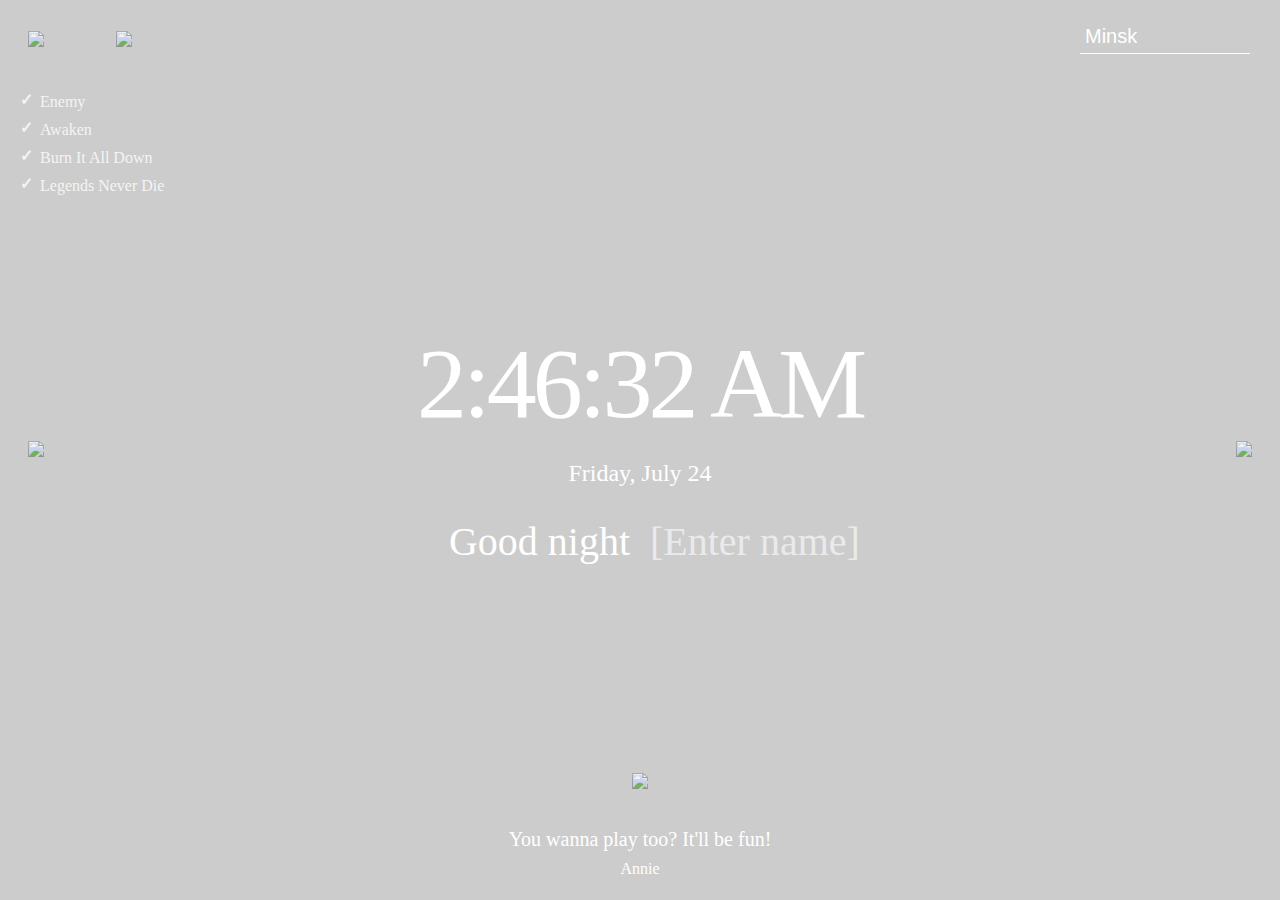
==== index.html @ 339624ac "feat: did audio player" ====
<!DOCTYPE html>
<html lang="en">
<head>
  <meta charset="UTF-8"/>
  <meta name="viewport" content="width=device-width, initial-scale=1.0"/>
  <link rel="shortcut icon" href="./src/assets/img/favicon.ico">
  <link rel="stylesheet" href="./src/css/owfont-regular.css">
  <link rel="stylesheet" type="text/css" href="./src/css/style.css">
  <title>Momentum</title>
</head>
<body>
  <header class="header">
    <div class="player">
      <div class="player-controls">
        <button class="play-prev player-icon"><img src="https://img.icons8.com/ios/32/FFFFFF/rewind-button-round--v2.png"/></button>
        <button class="play player-icon"></button>
        <button class="play-next player-icon"><img src="https://img.icons8.com/ios/32/FFFFFF/fast-forward-round--v2.png"/></button>
      </div>
      <ul class="play-list"></ul>
    </div>
    <div class="weather">
      <input type="text" class="city" />
      <i class="weather-icon owf"></i>
      <div class="weather-error"></div>
      <div class="description-container">
        <span class="temperature"></span>
        <span class="weather-description"></span>
      </div>
      <div class="wind"></div>
      <div class="humidity"></div>
    </div>
  </header>
  <main class="main">
    <div class="slider-icons">
      <button class="slide-prev slider-icon"><img src="https://img.icons8.com/ios-glyphs/30/FFFFFF/chevron-left.png"/></button>
      <button class="slide-next slider-icon"><img src="https://img.icons8.com/ios-glyphs/30/FFFFFF/chevron-right.png"/></button>
    </div>
    <time class="time"></time>
    <date class="date"></date>
    <div class="greeting-container">
      <span class="greeting"></span>
      <input type="text" placeholder="[Enter name]" class="name"/>
    </div>
  </main>
  <footer class="footer">
    <button class="change-quote"><img src="https://img.icons8.com/ios-filled/35/FFFFFF/recurring-appointment.png"/></button>
    <div>
      <div class="quote"></div>
      <div class="author"></div>
    </div>
  </footer>
  <script type="module" src="./src/script.js"></script>
  <script src="./src/playList.js"></script>
</body>
</html>
---- src/css/owfont-regular.css ----
/*!
 *  owfont-regular 1.0.0 by Deniz Fuchidzhiev - http://websygen.com
 *  License - font: SIL OFL 1.1, css: MIT License
 */
/* FONT PATH
 * -------------------------- */
@font-face {
  font-family: 'owfont';
  src: url('../assets/fonts/owfont-regular.eot?v=1.0.0');
  src: url('../assets/fonts/owfont-regular.eot?#iefix&v=1.0.0') format('embedded-opentype'),
	   url('../assets/fonts/owfont-regular.woff') format('woff'),
	   url('../assets/fonts/owfont-regular.ttf') format('truetype'),
	   url('../assets/fonts/owfont-regular.svg#owf-regular') format('svg');
  font-weight: normal;
  font-style: normal;
}
.owf {
  display: inline-block;
  font: normal normal normal 14px/1 owfont;
  font-size: inherit;
  text-rendering: auto;
  -webkit-font-smoothing: antialiased;
  -moz-osx-font-smoothing: grayscale;
  transform: translate(0, 0);
}
/* makes the font 33% larger relative to the icon container */
.owf-lg {
  font-size: 1.33333333em;
  line-height: 0.75em;
  vertical-align: -15%;
}
.owf-2x {
  font-size: 2em;
}
.owf-3x {
  font-size: 3em;
}
.owf-4x {
  font-size: 4em;
}
.owf-5x {
  font-size: 5em;
}
.owf-fw {
  width: 1.28571429em;
  text-align: center;
}
.owf-ul {
  padding-left: 0;
  margin-left: 2.14285714em;
  list-style-type: none;
}
.owf-ul > li {
  position: relative;
}
.owf-li {
  position: absolute;
  left: -2.14285714em;
  width: 2.14285714em;
  top: 0.14285714em;
  text-align: center;
}
.owf-li.owf-lg {
  left: -1.85714286em;
}
.owf-border {
  padding: .2em .25em .15em;
  border: solid 0.08em #eeeeee;
  border-radius: .1em;
}
.owf-pull-right {
  float: right;
}
.owf-pull-left {
  float: left;
}
.owf.owf-pull-left {
  margin-right: .3em;
}
.owf.owf-pull-right {
  margin-left: .3em;
}

/* owfont uses the Unicode Private Use Area (PUA) to ensure screen
   readers do not read off random characters that represent icons */
   
/*   Weather Condition Codes    */
   
/*   Thunderstorm - - - - - - - - - - - - - - - - - - - - - - - - - - - - - - - - - - - -    */
   
/* thunderstorm with light rain */
.owf-200:before,
.owf-200-d:before,
.owf-200-n:before {
  content: "\EB28";
}
/* thunderstorm with rain */
.owf-201:before,
.owf-201-d:before,
.owf-201-n:before {
  content: "\EB29";
}
/* thunderstorm with heavy rain */
.owf-202:before,
.owf-202-d:before,
.owf-202-n:before {
  content: "\EB2A";
}
/*  light thunderstorm  */
.owf-210:before,
.owf-210-d:before,
.owf-210-n:before {
  content: "\EB32";
}
/*  thunderstorm  */
.owf-211:before,
.owf-211-d:before,
.owf-211-n:before {
  content: "\EB33";
}
/*   heavy thunderstorm   */
.owf-212:before,
.owf-212-d:before,
.owf-212-n:before {
  content: "\EB34";
}
/*   ragged thunderstorm   */
.owf-221:before,
.owf-221-d:before,
.owf-221-n:before {
  content: "\EB3D";
}
/*  thunderstorm with light drizzle    */
.owf-230:before,
.owf-230-d:before,
.owf-230-n:before {
  content: "\EB46";
}
/*  thunderstorm with drizzle     */
.owf-231:before,
.owf-231-d:before,
.owf-231-n:before {
  content: "\EB47";
}
/* thunderstorm with heavy drizzle     */
.owf-232:before,
.owf-232-d:before,
.owf-232-n:before {
  content: "\EB48";
}

/*   Drizzle - - - - - - - - - - - - - - - - - - - - - - - - - - - - - - - - - - - -    */

/*  light intensity drizzle */
.owf-300:before,
.owf-300-d:before,
.owf-300-n:before {
  content: "\EB8C";
}
/*  drizzle */
.owf-301:before,
.owf-301-d:before,
.owf-301-n:before {
  content: "\EB8D";
}
/*  heavy intensity drizzle  */
.owf-302:before,
.owf-302-d:before,
.owf-302-n:before {
  content: "\EB8E";
}
/*   light intensity drizzle rain  */
.owf-310:before,
.owf-310-d:before,
.owf-310-n:before {
  content: "\EB96";
}
/*  drizzle rain  */
.owf-311:before,
.owf-311-d:before,
.owf-311-n:before {
  content: "\EB97";
}
/* heavy intensity drizzle rain */
.owf-312:before,
.owf-312-d:before,
.owf-312-n:before {
  content: "\EB98";
}
/* shower rain and drizzle  */
.owf-313:before,
.owf-313-d:before,
.owf-313-n:before {
  content: "\EB99";
}
/* heavy shower rain and drizzle*/
.owf-314:before,
.owf-314-d:before,
.owf-314-n:before {
  content: "\EB9A";
}
/* shower drizzle */
.owf-321:before,
.owf-321-d:before,
.owf-321-n:before {
  content: "\EBA1";
}

/*   Rain - - - - - - - - - - - - - - - - - - - - - - - - - - - - - - - - - - - -    */

/* light rain  */
.owf-500:before,
.owf-500-d:before,
.owf-500-n:before {
  content: "\EC54";
}
/* moderate rain  */
.owf-501:before,
.owf-501-d:before,
.owf-501-n:before {
  content: "\EC55";
}
/* heavy intensity rain  */
.owf-502:before,
.owf-502-d:before,
.owf-502-n:before {
  content: "\EC56";
}
/* very heavy rain   */
.owf-503:before,
.owf-503-d:before,
.owf-503-n:before {
  content: "\EC57";
}
/* extreme rain    */
.owf-504:before,
.owf-504-d:before,
.owf-504-n:before {
  content: "\EC58";
}
/* freezing rain    */
.owf-511:before,
.owf-511-d:before,
.owf-511-n:before {
  content: "\EC5F";
}
/*  light intensity shower rain    */
.owf-520:before,
.owf-520-d:before,
.owf-520-n:before {
  content: "\EC68";
}
/* shower rain  */
.owf-521:before,
.owf-521-d:before,
.owf-521-n:before {
  content: "\EC69";
}
/*  heavy intensity shower rain  */
.owf-522:before,
.owf-522-d:before,
.owf-522-n:before {
  content: "\EC6A";
}
/* ragged shower rain  */
.owf-531:before,
.owf-531-d:before,
.owf-531-n:before {
  content: "\EC73";
}

/*   Snow - - - - - - - - - - - - - - - - - - - - - - - - - - - - - - - - - - - -    */

/* light snow  */
.owf-600:before,
.owf-600-d:before,
.owf-600-n:before {
  content: "\ECB8";
}
/*  snow  */
.owf-601:before,
.owf-601-d:before,
.owf-601-n:before {
  content: "\ECB9";
}
/*   heavy snow   */
.owf-602:before,
.owf-602-d:before,
.owf-602-n:before {
  content: "\ECBA";
}
/*  sleet  */
.owf-611:before,
.owf-611-d:before,
.owf-611-n:before {
  content: "\ECC3";
}
/*   shower sleet */
.owf-612:before,
.owf-612-d:before,
.owf-612-n:before {
  content: "\ECC4";
}
/* light rain and snow */
.owf-615:before,
.owf-615-d:before,
.owf-615-n:before {
  content: "\ECC7";
}
/* rain and snow  */
.owf-616:before,
.owf-616-d:before,
.owf-616-n:before {
  content: "\ECC8";
}
/* light shower snow  */
.owf-620:before,
.owf-620-d:before,
.owf-620-n:before {
  content: "\ECCC";
}
/* shower snow  */
.owf-621:before,
.owf-621-d:before,
.owf-621-n:before {
  content: "\ECCD";
}
/* heavy shower snow  */
.owf-622:before,
.owf-622-d:before,
.owf-622-n:before {
  content: "\ECCE";
}

/*   Atmosphere - - - - - - - - - - - - - - - - - - - - - - - - - - - - - - - - - - - -    */

/* mist */
.owf-701:before,
.owf-701-d:before,
.owf-701-n:before {
  content: "\ED1D";
}
/* smoke */
.owf-711:before,
.owf-711-d:before,
.owf-711-n:before {
  content: "\ED27";
}
/* haze */
.owf-721:before,
.owf-721-d:before,
.owf-721-n:before {
  content: "\ED31";
}
/* Sand/Dust Whirls */
.owf-731:before,
.owf-731-d:before,
.owf-731-n:before {
  content: "\ED3B";
}
/* Fog */
.owf-741:before,
.owf-741-d:before,
.owf-741-n:before {
  content: "\ED45";
}
/* sand */
.owf-751:before,
.owf-751-d:before,
.owf-751-n:before {
  content: "\ED4F";
}
/* dust */
.owf-761:before,
.owf-761-d:before,
.owf-761-n:before {
  content: "\ED59";
}
/*  VOLCANIC ASH  */
.owf-762:before,
.owf-762-d:before,
.owf-762-n:before {
  content: "\ED5A";
}
/* SQUALLS */
.owf-771:before,
.owf-771-d:before,
.owf-771-n:before {
  content: "\ED63";
}
/* TORNADO */
.owf-781:before,
.owf-781-d:before,
.owf-781-n:before {
  content: "\ED6D";
}

/*   Clouds - - - - - - - - - - - - - - - - - - - - - - - - - - - - - - - - - - - -    */

/*  sky is clear  */  /*  Calm  */
.owf-800:before,
.owf-800-d:before,
.owf-951:before,
.owf-951-d:before {
  content: "\ED80";
}
.owf-800-n:before,
.owf-951-n:before {
  content: "\F168";
}
/*  few clouds   */
.owf-801:before,
.owf-801-d:before {
  content: "\ED81";
}
.owf-801-n:before {
  content: "\F169";
}
/* scattered clouds */
.owf-802:before,
.owf-802-d:before {
  content: "\ED82";
}
.owf-802-n:before {
  content: "\F16A";
}
/* broken clouds  */
.owf-803:before,
.owf-803-d:before,
.owf-803-n:before {
  content: "\ED83";
}
/* overcast clouds  */
.owf-804:before,
.owf-804-d:before,
.owf-804-n:before {
  content: "\ED84";
}

/*   Extreme - - - - - - - - - - - - - - - - - - - - - - - - - - - - - - - - - - - -    */

/* tornado  */
.owf-900:before,
.owf-900-d:before,
.owf-900-n:before {
  content: "\EDE4";
}
/*  tropical storm  */
.owf-901:before,
.owf-901-d:before,
.owf-901-n:before {
  content: "\EDE5";
}
/* hurricane */
.owf-902:before,
.owf-902-d:before,
.owf-902-n:before {
  content: "\EDE6";
}
/* cold */
.owf-903:before,
.owf-903-d:before,
.owf-903-n:before {
  content: "\EDE7";
}
/* hot */
.owf-904:before,
.owf-904-d:before,
.owf-904-n:before {
  content: "\EDE8";
}
/* windy */
.owf-905:before,
.owf-905-d:before,
.owf-905-n:before {
  content: "\EDE9";
}
/* hail */
.owf-906:before,
.owf-906-d:before,
.owf-906-n:before {
  content: "\EDEA";
}

/*   Additional - - - - - - - - - - - - - - - - - - - - - - - - - - - - - - - - - - - -    */

/* Setting */
.owf-950:before,
.owf-950-d:before,
.owf-950-n:before {
  content: "\EE16";
}
/*  Light breeze  */
.owf-952:before,
.owf-952-d:before,
.owf-952-n:before {
  content: "\EE18";
}
/*  Gentle Breeze  */
.owf-953:before,
.owf-953-d:before,
.owf-953-n:before {
  content: "\EE19";
}
/*  Moderate breeze  */
.owf-954:before,
.owf-954-d:before,
.owf-954-n:before {
  content: "\EE1A";
}
/* Fresh Breeze  */
.owf-955:before,
.owf-955-d:before,
.owf-955-n:before {
  content: "\EE1B";
}
/* Strong  Breeze  */
.owf-956:before,
.owf-956-d:before,
.owf-956-n:before {
  content: "\EE1C";
}
/* High wind, near gale  */
.owf-957:before,
.owf-957-d:before,
.owf-957-n:before {
  content: "\EE1D";
}
/* Gale */
.owf-958:before,
.owf-958-d:before,
.owf-958-n:before {
  content: "\EE1E";
}
/*  Severe Gale  */
.owf-959:before,
.owf-959-d:before,
.owf-959-n:before {
  content: "\EE1F";
}
/* Storm */
.owf-960:before,
.owf-960-d:before,
.owf-960-n:before {
  content: "\EE20";
}
/*  Violent Storm  */
.owf-961:before,
.owf-961-d:before,
.owf-961-n:before {
  content: "\EE21";
}
/* Hurricane */
.owf-962:before,
.owf-962-d:before,
.owf-962-n:before {
  content: "\EE22";
}
---- src/css/style.css ----
@font-face {
  font-family: 'Friz Quadrata Std';
  src: url('FrizQuadrataStd-Bold.eot');
  src: local('Friz Quadrata Std Bold'), local('FrizQuadrataStd-Bold'),
      url('FrizQuadrataStd-Bold.eot?#iefix') format('embedded-opentype'),
      url('FrizQuadrataStd-Bold.woff2') format('woff2'),
      url('FrizQuadrataStd-Bold.woff') format('woff'),
      url('FrizQuadrataStd-Bold.ttf') format('truetype');
  font-weight: bold;
  font-style: normal;
  font-display: swap;
}

@font-face {
  font-family: 'Friz Quadrata Std';
  src: url('FrizQuadrataStd.eot');
  src: local('Friz Quadrata Std Medium'), local('FrizQuadrataStd'),
      url('FrizQuadrataStd.eot?#iefix') format('embedded-opentype'),
      url('FrizQuadrataStd.woff2') format('woff2'),
      url('FrizQuadrataStd.woff') format('woff'),
      url('FrizQuadrataStd.ttf') format('truetype');
  font-weight: 500;
  font-style: normal;
  font-display: swap;
}

  * {
    box-sizing: border-box;
    margin: 0;
    padding: 0;
  }

body {
  min-width: 480px;
  min-height: 100vh;
  font-size: 16px;
  color: #fff;
  text-align: center;
  background: rgba(0, 0, 0, 0.2);
  background-blend-mode: multiply;
  font-family: 'Vollkorn SC';
  background-size: cover;
  background-position: center;
}
  
  .header {
    display: flex;
    justify-content: space-between;
    align-items: flex-start;
    width: 100%;
    height: 30vh;
    min-height: 220px;  
    padding: 20px;
  }
  
  .player-controls {
    display: flex;
    align-items: center;
    justify-content: space-between;
    width: 120px;
    margin-bottom: 28px;
  }
  
  .play-list {
    text-align: left;
  }
  
  .play-item {
    position: relative;
    padding: 5px;
    padding-left: 20px;
    list-style: none;
    opacity: .8;
    cursor: pointer;
    transition: .3s;
  }
  
  .play-item:hover {
    opacity: 1;
  }
  
  .play-item::before {
    content: "\2713";  
    position: absolute;
    left: 0;
    top: 2px;
    font-weight: 900;
  }
  
  .item-active::before {
    color: #C5B358;
  }
  
  .player-icon,
  .slider-icon,
  .change-quote {
    width: 32px;
    height: 32px;
    background-size: 32px 32px;
    background-position: center center;
    background-repeat: no-repeat;
    background-color: transparent;
    border: 0;
    outline: 0;
    opacity: .8;
    cursor: pointer;
    transition: .3s;  
  }
  
  .player-icon:hover,
  .slider-icon:hover,
  .change-quote:hover {
    opacity: 1;
  }
  
  .player-icon:active,
  .slider-icon:active,
  .change-quote:active {
    border: 0;
    outline: 0;  
    transform: scale(1.1);
  }
  
  .play {
    width: 40px;
    height: 40px;
    background-size: 40px 40px;
    background-image: url("https://img.icons8.com/ios/40/FFFFFF/play-button-circled--v3.png");
  }

  .pause {
    background-image: url("https://img.icons8.com/external-creatype-glyph-colourcreatype/49/FFFFFF/external-botton-photo-camera-interface-creatype-glyph-colourcreatype.png");
    width: 40px;
    height: 40px;
    background-size: 40px 40px;
  }
  
  .weather {
    display: flex;
    flex-direction: column;
    justify-content: space-between;
    align-items: flex-start;
    row-gap: 5px;
    width: 180px;
    min-height: 180px;  
    text-align: left;
  }
  
  .weather-error {
    margin-top: -10px;
  }
  
  .description-container {
    display: flex;
    flex-wrap: wrap;
    justify-content: flex-start;
    align-items: center;
    column-gap: 12px;
  }
  
  .weather-icon {
    font-size: 44px;
  }
  
  .city {
    width: 170px;
    height: 34px;
    padding: 5px;
    font-size: 20px;
    line-height: 24px;
    color: #fff;  
    border: 0;
    outline: 0;
    border-bottom: 1px solid #fff;
    background-color: transparent;
  }
  
  .city::placeholder {  
    font-size: 20px;
    color: #fff;
    opacity: .6;
  }
  
  .main {
    position: relative;
    display: flex;
    flex-direction: column;
    justify-content: center;
    align-items: center;
    width: 100%;
    height: 40vh;
    min-height: 260px;  
    padding: 20px;
  }
  
  .slider-icon {
    position: absolute;
    top: 50%;
    margin-top: -16px;
    cursor: pointer;
  }
  
  .slide-prev {
    left: 20px;
  }
  
  .slide-next {
    right: 20px;
  }
  
  .time {
    min-height: 124px;
    margin-bottom: 10px;
    font-size: 100px;
    letter-spacing: -4px;  
  }
  
  .date {
    min-height: 28px;
    font-size: 24px;
    margin-bottom: 20px;
  }
  
  .greeting-container {
    display: flex;
    flex-wrap: wrap;
    justify-content: stretch;
    align-items: center;
    min-height: 48px;
    width: 100vw;
    font-size: 40px;
  }
  
  .greeting {
    flex: 1;  
    padding: 10px;
    text-align: right;
  }
  
  .name {
    flex: 1;
    max-width: 50%;
    padding: 10px;
    font-size: 40px;
    text-align: left;
    color: #fff;
    font-family: 'Vollkorn SC';
    background-color: transparent;
    border: 0;
    outline: 0;
  }
  
  .name::placeholder {
    color: #fff;
    opacity: .6;
  }
  
  .footer {
    display: flex;
    flex-direction: column;
    justify-content: flex-end;
    align-items: center;
    width: 100%;
    height: 30vh;
    min-height: 160px;  
    padding: 20px;
  }
  
  .change-quote {
    margin-bottom: 30px;
  }
  
  .quote {
    min-height: 32px;
    font-size: 20px;
  }
  
  .author {
    min-height: 20px;
  }
  
  @media (max-width: 768px) {
    .time {
      min-height: 80px;
      font-size: 72px;    
    }
  
    .greeting-container {
      min-height: 40px;
      font-size: 32px;
    }
  
    .greeting {
      padding: 5px;
    }
  
    .name {
      font-size: 32px;
      padding: 5px;
    }
  }
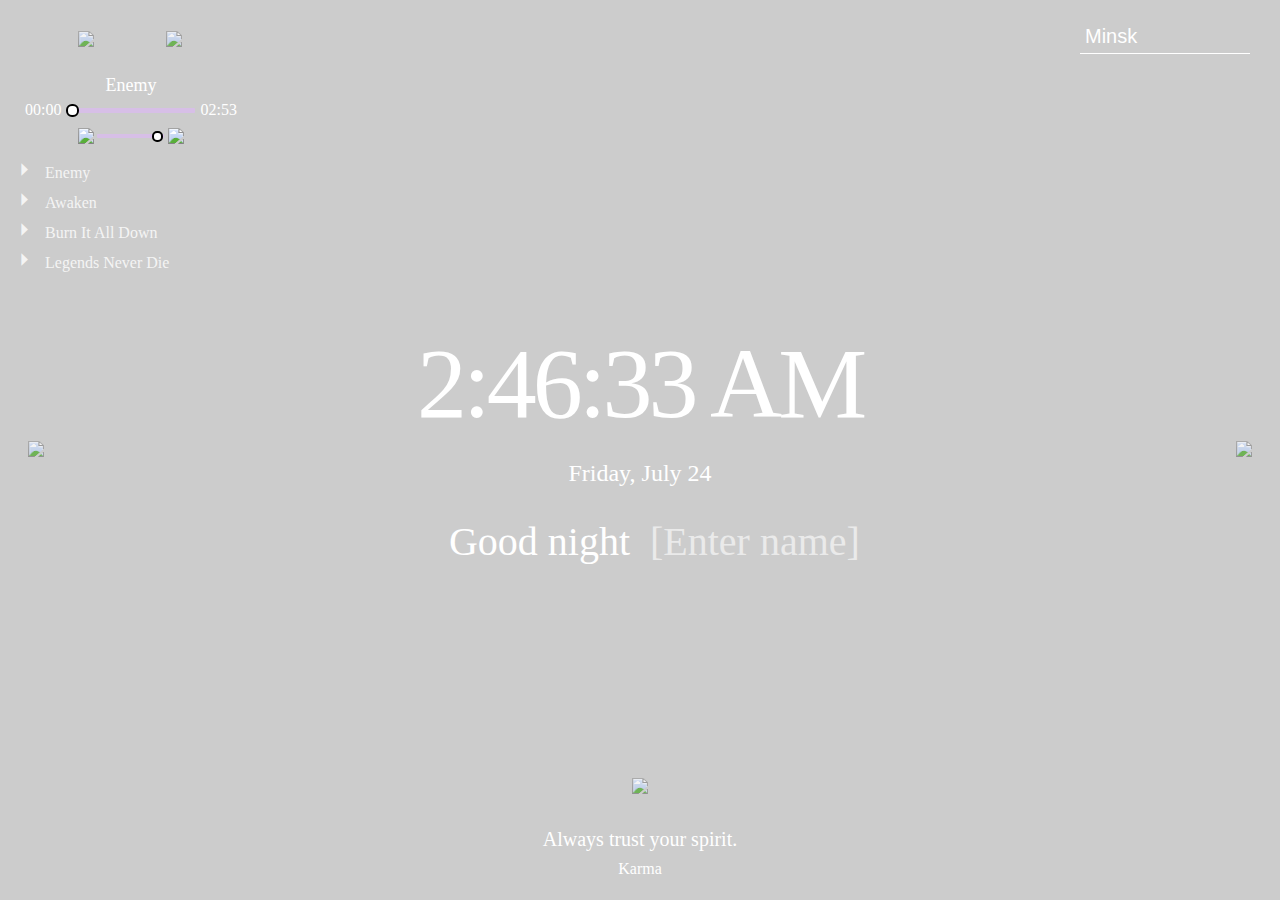
==== commit edeb1519: "feat: did some audio functional" ====
--- a/index.html
+++ b/index.html
@@ -16,7 +16,19 @@
         <button class="play player-icon"></button>
         <button class="play-next player-icon"><img src="https://img.icons8.com/ios/32/FFFFFF/fast-forward-round--v2.png"/></button>
       </div>
-      <ul class="play-list"></ul>
+        <div class="track-name">Enemy</div>
+        <div class="progress-bar-container">
+          <div class="current-duration">00:00</div>
+          <input type="range" min="0" max="100" value="0" class="progress-bar">
+          <div class="total-duration">02:53</div>
+        </div>
+          <div class="volume-container">
+            <div class="no-volume-icon"><img src="https://img.icons8.com/ios-filled/15/FFFFFF/sound-speaker.png"/></div>
+            <input type="range" min="0" max="100" value="99" class="volume">
+            <div class="volume-icon"><img src="https://img.icons8.com/material-sharp/17/FFFFFF/speaker.png"/></div>
+          </div>
+      <ul class="play-list">
+      </ul>
     </div>
     <div class="weather">
       <input type="text" class="city" />
@@ -43,7 +55,7 @@
     </div>
   </main>
   <footer class="footer">
-    <button class="change-quote"><img src="https://img.icons8.com/ios-filled/35/FFFFFF/recurring-appointment.png"/></button>
+    <button class="change-quote"><img src="https://img.icons8.com/ios-filled/30/FFFFFF/recurring-appointment.png"/></button>
     <div>
       <div class="quote"></div>
       <div class="author"></div>
--- a/src/css/style.css
+++ b/src/css/style.css
@@ -52,23 +52,53 @@
     min-height: 220px;  
     padding: 20px;
   }
+
+  .track-name {
+    font-size: 18px;
+  }
   
   .player-controls {
     display: flex;
     align-items: center;
     justify-content: space-between;
     width: 120px;
-    margin-bottom: 28px;
+    margin-bottom: 15px;
+    margin-left: 50px;
+  }
+
+  .progress-bar-container {
+    display: flex;
+    align-items: center;
+  }
+
+  .volume-container {
+    display: flex;
+    align-items: center;
+    justify-content: center;
+  }
+
+  .no-volume-icon {
+    padding-right: 3px;
+    padding-top: 4px;
+  }
+
+  .volume-icon {
+    padding-left: 4px;
+    padding-top: 4px;
   }
   
   .play-list {
     text-align: left;
+    display: flex;
+    flex-direction: column;
+    justify-content: center;
+    margin-top: 10px;
   }
   
   .play-item {
     position: relative;
-    padding: 5px;
-    padding-left: 20px;
+    padding: 6px;
+    padding-left: 25px;
     list-style: none;
     opacity: .8;
     cursor: pointer;
@@ -80,11 +110,58 @@
   }
   
   .play-item::before {
-    content: "\2713";  
+    content: "\23F5";
     position: absolute;
-    left: 0;
-    top: 2px;
+    left: 0px;
+    top: 2.5px;
     font-weight: 900;
+  }
+
+  .progress-bar {
+    -webkit-appearance: none;
+    -moz-appearance: none;
+    appearance: none;
+    height: 5px;
+    border-radius: 1px;
+    width: 100%;
+    background-color: rgb(215, 191, 231);
+  }
+
+  .volume {
+    -webkit-appearance: none;
+    -moz-appearance: none;
+    appearance: none;
+    width: 30%;
+    height: 4px;
+    background-color: rgb(215, 191, 231);
+    border-radius: 1px;
+  }
+
+  .volume::-webkit-slider-thumb {
+    -webkit-appearance: none;
+    -moz-appearance: none;
+    appearance: none;
+    background-color: #FFFFFF;
+    width: 11px;
+    height: 11px;
+    border: 2px solid black;
+    border-radius: 5px;
+  }
+
+  .progress-bar::-webkit-slider-thumb {
+    -webkit-appearance: none;
+    -moz-appearance: none;
+    appearance: none;
+    background-color: #FFFFFF;
+    width: 13px;
+    height: 13px;
+    border: 2px solid black;
+    border-radius: 6px;
+  }
+
+  .current-duration, 
+  .total-duration {
+    padding: 5px;
   }
   
   .item-active::before {
@@ -267,7 +344,7 @@
   }
   
   .change-quote {
-    margin-bottom: 30px;
+    margin-bottom: 25px;
   }
   
   .quote {
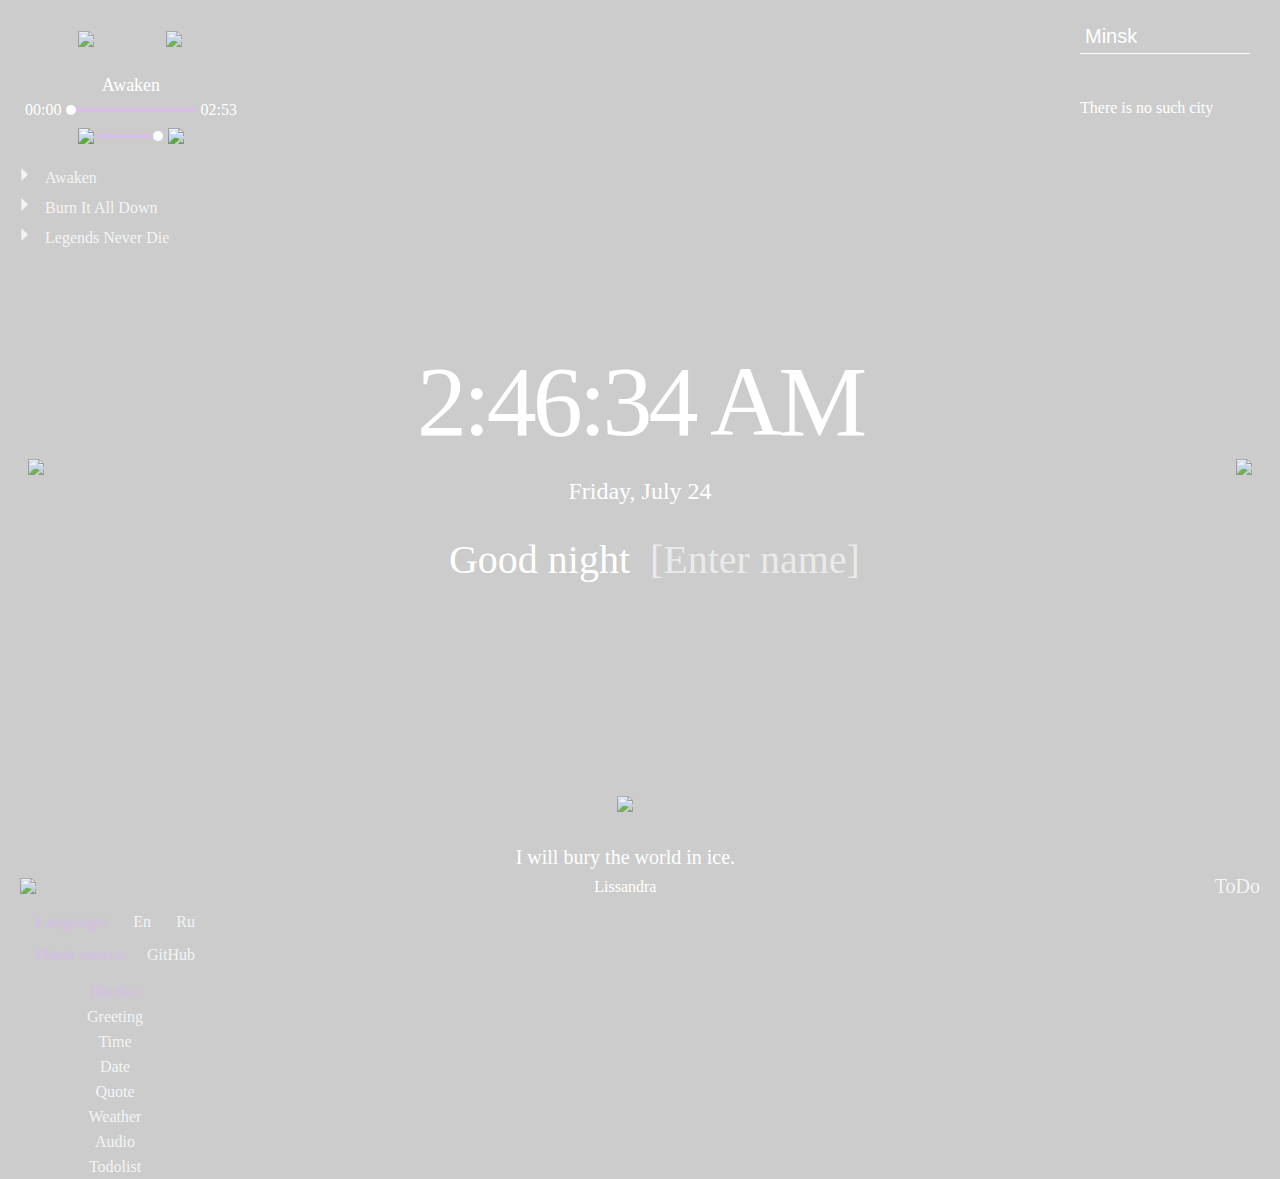
==== commit e93ec218: "fix: quotes" ====
--- a/index.html
+++ b/index.html
@@ -16,7 +16,7 @@
         <button class="play player-icon"></button>
         <button class="play-next player-icon"><img src="https://img.icons8.com/ios/32/FFFFFF/fast-forward-round--v2.png"/></button>
       </div>
-        <div class="track-name">Enemy</div>
+        <div class="track-name">Awaken</div>
         <div class="progress-bar-container">
           <div class="current-duration">00:00</div>
           <input type="range" min="0" max="100" value="0" class="progress-bar">
@@ -55,11 +55,40 @@
     </div>
   </main>
   <footer class="footer">
-    <button class="change-quote"><img src="https://img.icons8.com/ios-filled/30/FFFFFF/recurring-appointment.png"/></button>
+    <div class="settings-list">
+      <div class="language_wrapper">
+        <div class="language">Language:</div>
+        <div class="english">En</div>
+        <div class="russian">Ru</div>
+    </div>
+    <div class="photo-source">
+      <div class="source">Photo source:</div>
+      <div class="github-source">GitHub</div>
+    </div>
+    <div class="blocks_wrapper">
+      <div class="blocks_title">Blocks:</div>
+      
+      <div class="blocks-time">Greeting</div>
+      <div class="blocks-date">Time</div>
+      <div class="blocks-greeting">Date</div>
+      <div class="blocks-quote">Quote</div>
+      <div class="blocks-weather">Weather</div>
+      <div class="blocks-audio">Audio</div>
+      <div class="blocks-todolist">Todolist</div>
+  
+    </div>
+    </div>
+    <div class="settings">
+      <img src="https://img.icons8.com/external-icongeek26-outline-icongeek26/35/FFFFFF/external-settings-donation-and-charity-icongeek26-outline-icongeek26.png"/>
+    </div>
+    <div class="quote_wrapper">
+      <button class="change-quote"><img src="https://img.icons8.com/ios-filled/25/FFFFFF/recurring-appointment.png"/></button>
     <div>
       <div class="quote"></div>
       <div class="author"></div>
     </div>
+    </div>
+    <div class="todo-list">ToDo</div>
   </footer>
   <script type="module" src="./src/script.js"></script>
   <script src="./src/playList.js"></script>
--- a/src/css/style.css
+++ b/src/css/style.css
@@ -41,6 +41,7 @@
   font-family: 'Vollkorn SC';
   background-size: cover;
   background-position: center;
+  overflow: hidden;
 }
   
   .header {
@@ -48,7 +49,7 @@
     justify-content: space-between;
     align-items: flex-start;
     width: 100%;
-    height: 30vh;
+    height: 32vh;
     min-height: 220px;  
     padding: 20px;
   }
@@ -92,7 +93,7 @@
     display: flex;
     flex-direction: column;
     justify-content: center;
-    margin-top: 10px;
+    margin-top: 15px;
   }
   
   .play-item {
@@ -121,7 +122,7 @@
     -webkit-appearance: none;
     -moz-appearance: none;
     appearance: none;
-    height: 5px;
+    height: 4px;
     border-radius: 1px;
     width: 100%;
     background-color: rgb(215, 191, 231);
@@ -142,9 +143,8 @@
     -moz-appearance: none;
     appearance: none;
     background-color: #FFFFFF;
-    width: 11px;
-    height: 11px;
-    border: 2px solid black;
+    width: 10px;
+    height: 10px;
     border-radius: 5px;
   }
 
@@ -153,9 +153,8 @@
     -moz-appearance: none;
     appearance: none;
     background-color: #FFFFFF;
-    width: 13px;
-    height: 13px;
-    border: 2px solid black;
+    width: 10px;
+    height: 10px;
     border-radius: 6px;
   }
 
@@ -334,13 +333,89 @@
   
   .footer {
     display: flex;
-    flex-direction: column;
-    justify-content: flex-end;
-    align-items: center;
+    justify-content: space-between;
+    align-items: flex-end;
     width: 100%;
     height: 30vh;
     min-height: 160px;  
     padding: 20px;
+  }
+
+  .settings {
+    cursor: pointer;
+    opacity: .8;
+    transition: 0.5s;
+    position: relative;
+    z-index: 5;
+  }
+
+  .settings:hover {
+    opacity: 1;
+  }
+
+  .settings-list {
+    position: absolute;
+    width: 190px;
+    background-color: black;
+    opacity: .8;
+    transition: 1s;
+    height: 0;
+  }
+
+  .settings-height {
+    height: 295px;
+  }
+
+  .language_opacity {
+    opacity: 0;
+  }
+
+  .language_wrapper {
+    display: flex;
+    justify-content: space-between;
+    margin: 15px;
+    cursor: pointer;
+    opacity: 1;
+  }
+
+  .language {
+    font-weight: 600;
+    color: rgb(215, 191, 231);
+  }
+
+  .source {
+    font-weight: 600;
+    color: rgb(215, 191, 231);
+  }
+
+  .blocks_title {
+    font-weight: 600;
+    color: rgb(215, 191, 231);
+  }
+
+  .photo-source {
+    display: flex;
+    margin: 15px;
+    justify-content: space-between;
+    cursor: pointer;
+  }
+
+  .blocks_wrapper {
+    margin: 15px;
+    justify-content: space-between;
+    cursor: pointer;
+    flex-wrap: wrap;
+    line-height: 25px;
+  }
+
+  .todo-list {
+    font-size: 20px;
+    cursor: pointer;
+    opacity: .8;
+  }
+
+  .todo-list:hover {
+    opacity: 1;
   }
   
   .change-quote {
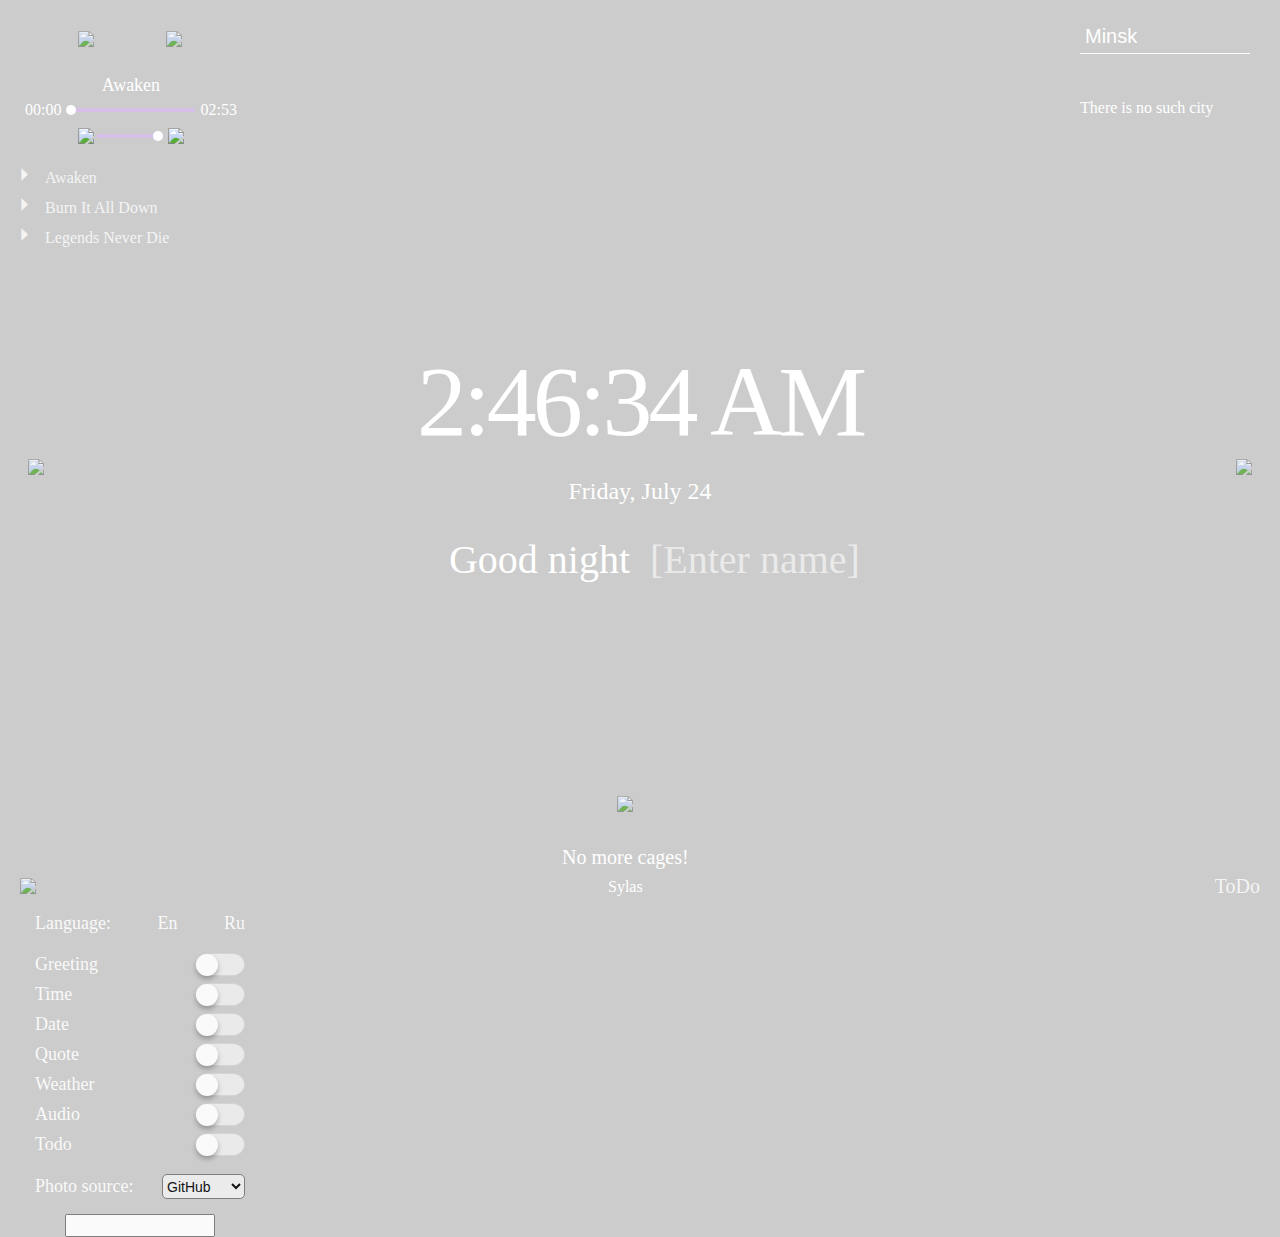
==== commit d43f1d2f: "did api images" ====
--- a/index.html
+++ b/index.html
@@ -61,22 +61,79 @@
         <div class="english">En</div>
         <div class="russian">Ru</div>
     </div>
+  
+
+    <div class="blocks_wrapper">
+      <div class="block">
+        <div class="title">Greeting</div>
+        <label class="checkbox-ios">
+          <input type="checkbox">
+          <span class="checkbox-ios-switch"></span>
+        </label>
+      </div>
+
+      <div class="block">
+        <div class="title">Time</div>
+        <label class="checkbox-ios">
+          <input type="checkbox">
+          <span class="checkbox-ios-switch"></span>
+        </label>
+      </div>
+
+      <div class="block">
+        <div class="title">Date</div>
+        <label class="checkbox-ios">
+          <input type="checkbox">
+          <span class="checkbox-ios-switch"></span>
+        </label>
+      </div>
+
+      <div class="block">
+        <div class="title">Quote</div>
+        <label class="checkbox-ios">
+          <input type="checkbox">
+          <span class="checkbox-ios-switch"></span>
+        </label>
+      </div>
+
+      <div class="block">
+        <div class="title">Weather</div>
+        <label class="checkbox-ios">
+          <input type="checkbox">
+          <span class="checkbox-ios-switch"></span>
+        </label>
+      </div>
+
+      <div class="block">
+        <div class="title">Audio</div>
+        <label class="checkbox-ios">
+          <input type="checkbox">
+          <span class="checkbox-ios-switch"></span>
+        </label>
+      </div>
+
+      <div class="block">
+        <div class="title">Todo</div>
+        <label class="checkbox-ios">
+          <input type="checkbox">
+          <span class="checkbox-ios-switch"></span>
+        </label>
+      </div>
+    </div>
+
     <div class="photo-source">
       <div class="source">Photo source:</div>
-      <div class="github-source">GitHub</div>
+      <select id="select">
+        <option value="github">GitHub</option>
+        <option value="unsplash-api">Unsplash API</option>
+        <option value="flickr-api">Flickr API</option>
+        </select>
     </div>
-    <div class="blocks_wrapper">
-      <div class="blocks_title">Blocks:</div>
-      
-      <div class="blocks-time">Greeting</div>
-      <div class="blocks-date">Time</div>
-      <div class="blocks-greeting">Date</div>
-      <div class="blocks-quote">Quote</div>
-      <div class="blocks-weather">Weather</div>
-      <div class="blocks-audio">Audio</div>
-      <div class="blocks-todolist">Todolist</div>
-  
+
+    <div class="api-words">
+      <input type="text" class="api-input">
     </div>
+
     </div>
     <div class="settings">
       <img src="https://img.icons8.com/external-icongeek26-outline-icongeek26/35/FFFFFF/external-settings-donation-and-charity-icongeek26-outline-icongeek26.png"/>
--- a/src/css/style.css
+++ b/src/css/style.css
@@ -126,6 +126,7 @@
     border-radius: 1px;
     width: 100%;
     background-color: rgb(215, 191, 231);
+    will-change: contents;
   }
 
   .volume {
@@ -164,7 +165,11 @@
   }
   
   .item-active::before {
-    color: #C5B358;
+    content: '\23F8';
+  }
+
+  .item-active {
+    color: rgb(214, 183, 237);
   }
   
   .player-icon,
@@ -355,21 +360,27 @@
 
   .settings-list {
     position: absolute;
-    width: 190px;
+    width: 240px;
     background-color: black;
-    opacity: .8;
+    opacity: .9;
     transition: 1s;
     height: 0;
   }
 
   .settings-height {
-    height: 295px;
+    height: 380px;
   }
 
   .language_opacity {
     opacity: 0;
   }
 
+  .api-input {
+    height: 23px;
+    width: 150px;
+    font-size: 14px;
+  }
+
   .language_wrapper {
     display: flex;
     justify-content: space-between;
@@ -379,18 +390,33 @@
   }
 
   .language {
-    font-weight: 600;
-    color: rgb(215, 191, 231);
+    font-size: 18px;
+  }
+
+  .english {
+    font-size: 18px;
+  }
+
+  .clicked {
+    background-color: rgb(215, 191, 231);;
+    width: 40px;
+    height: 22px;
+    color: black;
+  }
+
+  .russian {
+    font-size: 18px;
   }
 
   .source {
-    font-weight: 600;
-    color: rgb(215, 191, 231);
-  }
-
-  .blocks_title {
-    font-weight: 600;
-    color: rgb(215, 191, 231);
+    font-size: 18px;
+  }
+
+  #select {
+    width: 83px;
+    height: 25px;
+    border-radius: 5px;
+    font-size: 14px;
   }
 
   .photo-source {
@@ -398,6 +424,7 @@
     margin: 15px;
     justify-content: space-between;
     cursor: pointer;
+    align-items: center;
   }
 
   .blocks_wrapper {
@@ -406,6 +433,10 @@
     cursor: pointer;
     flex-wrap: wrap;
     line-height: 25px;
+  }
+
+  .title {
+    font-size: 18px;
   }
 
   .todo-list {
@@ -429,6 +460,65 @@
   
   .author {
     min-height: 20px;
+  }
+
+  .block {
+    display: flex;
+    justify-content: space-between;
+    line-height: 30px;
+    align-items: center;
+  }
+
+  .checkbox-ios {
+    display: inline-block;    
+    height: 23px;    
+    line-height: 28px;       
+    position: relative;
+    vertical-align: middle;
+    font-size: 14px;
+    user-select: none;	
+  }
+  .checkbox-ios .checkbox-ios-switch {
+    position: relative;	
+    display: inline-block;
+    box-sizing: border-box;			
+    width: 50px;	
+    height: 23px;
+    border: 1px solid rgba(0, 0, 0, .1);
+    border-radius: 25%/50%;	
+    vertical-align: top;
+    background: #eee;
+    transition: .2s;
+  }
+  .checkbox-ios .checkbox-ios-switch:before {
+    content: '';
+    position: absolute;
+    top: 0px;
+    left: 0px;	
+    display: inline-block;
+    width: 22px;	
+    height: 22px;
+    border-radius: 50%;
+    background: white;
+    box-shadow: 0 3px 5px rgba(0, 0, 0, .3);
+    transition: .15s;
+  }
+  .checkbox-ios input[type=checkbox] {
+    display: block;	
+    width: 0;
+    height: 0;	
+    position: absolute;
+    z-index: -1;
+    opacity: 0;
+  }
+  .checkbox-ios input[type=checkbox]:not(:disabled):active + .checkbox-ios-switch:before {
+    box-shadow: inset 0 0 2px rgba(0, 0, 0, .3);
+  }
+  .checkbox-ios input[type=checkbox]:checked + .checkbox-ios-switch {
+    background: rgb(215, 191, 231);
+  }
+  .checkbox-ios input[type=checkbox]:checked + .checkbox-ios-switch:before {
+    transform:translateX(28px);
   }
   
   @media (max-width: 768px) {
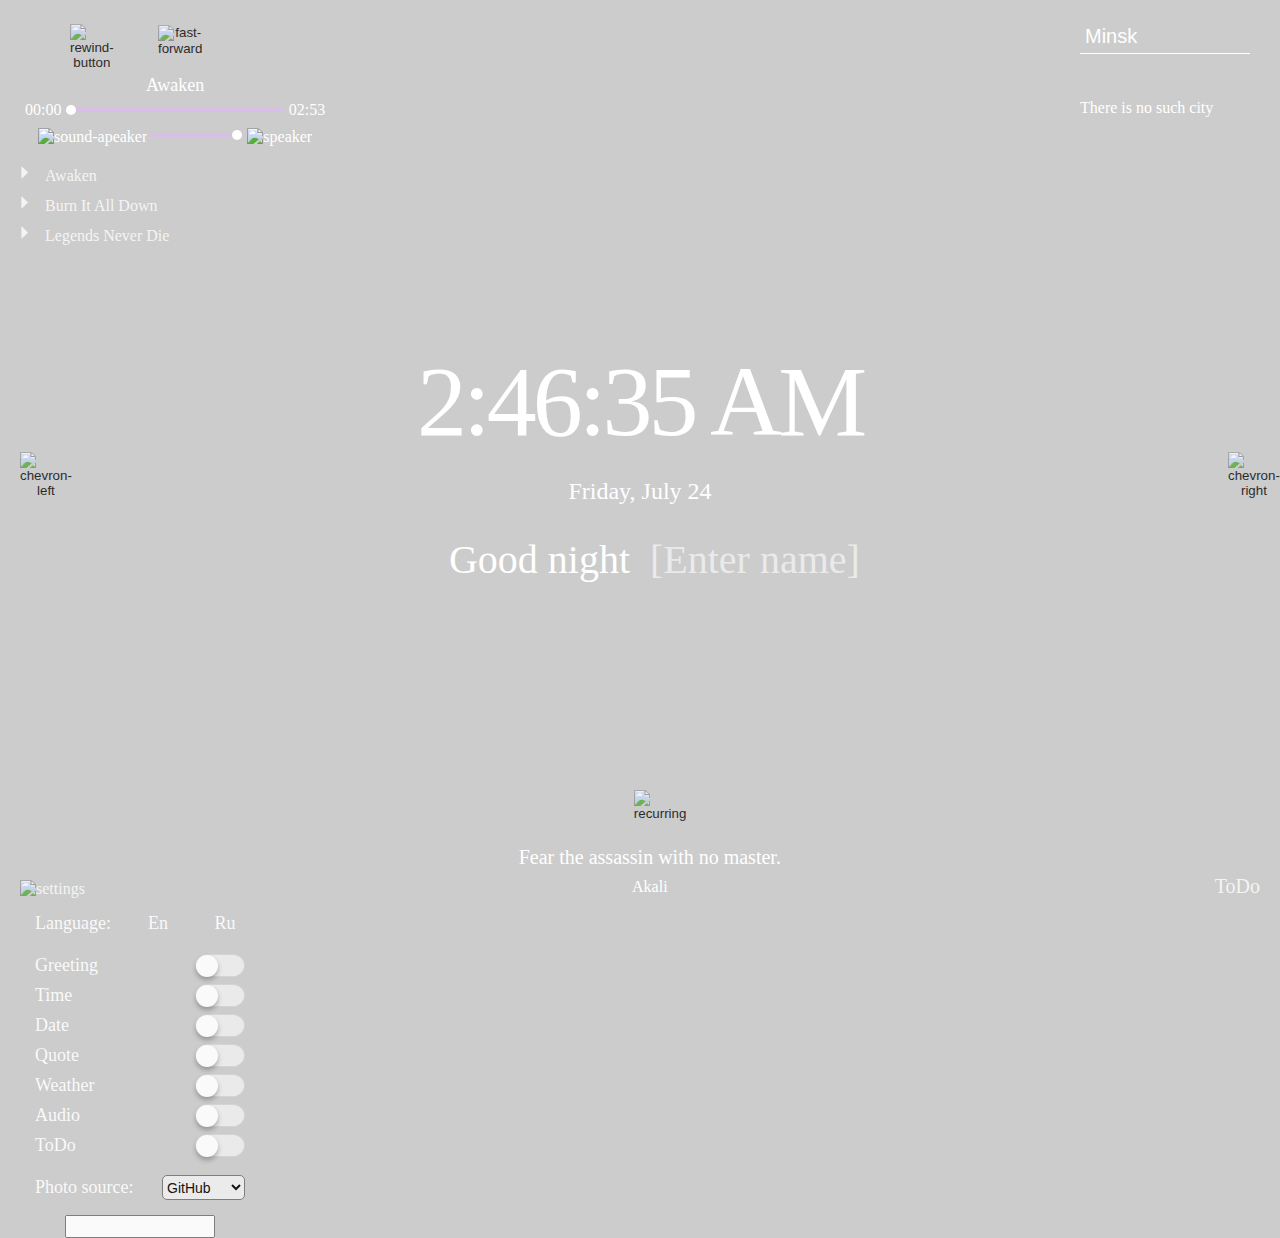
==== commit 6c5ef3d5: "feat: did translation" ====
--- a/index.html
+++ b/index.html
@@ -1,8 +1,8 @@
 <!DOCTYPE html>
 <html lang="en">
 <head>
-  <meta charset="UTF-8"/>
-  <meta name="viewport" content="width=device-width, initial-scale=1.0"/>
+  <meta charset="UTF-8">
+  <meta name="viewport" content="width=device-width, initial-scale=1.0">
   <link rel="shortcut icon" href="./src/assets/img/favicon.ico">
   <link rel="stylesheet" href="./src/css/owfont-regular.css">
   <link rel="stylesheet" type="text/css" href="./src/css/style.css">
@@ -12,9 +12,9 @@
   <header class="header">
     <div class="player">
       <div class="player-controls">
-        <button class="play-prev player-icon"><img src="https://img.icons8.com/ios/32/FFFFFF/rewind-button-round--v2.png"/></button>
+        <button class="play-prev player-icon"><img src="https://img.icons8.com/ios/32/FFFFFF/rewind-button-round--v2.png" alt="rewind-button"></button>
         <button class="play player-icon"></button>
-        <button class="play-next player-icon"><img src="https://img.icons8.com/ios/32/FFFFFF/fast-forward-round--v2.png"/></button>
+        <button class="play-next player-icon"><img src="https://img.icons8.com/ios/32/FFFFFF/fast-forward-round--v2.png" alt="fast-forward"></button>
       </div>
         <div class="track-name">Awaken</div>
         <div class="progress-bar-container">
@@ -23,15 +23,15 @@
           <div class="total-duration">02:53</div>
         </div>
           <div class="volume-container">
-            <div class="no-volume-icon"><img src="https://img.icons8.com/ios-filled/15/FFFFFF/sound-speaker.png"/></div>
+            <div class="no-volume-icon"><img src="https://img.icons8.com/ios-filled/15/FFFFFF/sound-speaker.png" alt="sound-apeaker"></div>
             <input type="range" min="0" max="100" value="99" class="volume">
-            <div class="volume-icon"><img src="https://img.icons8.com/material-sharp/17/FFFFFF/speaker.png"/></div>
+            <div class="volume-icon"><img src="https://img.icons8.com/material-sharp/17/FFFFFF/speaker.png" alt="speaker"></div>
           </div>
       <ul class="play-list">
       </ul>
     </div>
     <div class="weather">
-      <input type="text" class="city" />
+      <input type="text" class="city">
       <i class="weather-icon owf"></i>
       <div class="weather-error"></div>
       <div class="description-container">
@@ -44,14 +44,14 @@
   </header>
   <main class="main">
     <div class="slider-icons">
-      <button class="slide-prev slider-icon"><img src="https://img.icons8.com/ios-glyphs/30/FFFFFF/chevron-left.png"/></button>
-      <button class="slide-next slider-icon"><img src="https://img.icons8.com/ios-glyphs/30/FFFFFF/chevron-right.png"/></button>
+      <button class="slide-prev slider-icon"><img src="https://img.icons8.com/ios-glyphs/30/FFFFFF/chevron-left.png" alt="chevron-left"></button>
+      <button class="slide-next slider-icon"><img src="https://img.icons8.com/ios-glyphs/30/FFFFFF/chevron-right.png" alt="chevron-right"></button>
     </div>
-    <time class="time"></time>
-    <date class="date"></date>
+    <div class="time"></div>
+    <div class="date"></div>
     <div class="greeting-container">
       <span class="greeting"></span>
-      <input type="text" placeholder="[Enter name]" class="name"/>
+      <input type="text" placeholder="[Enter name]" class="name" name="enter-name">
     </div>
   </main>
   <footer class="footer">
@@ -65,56 +65,56 @@
 
     <div class="blocks_wrapper">
       <div class="block">
-        <div class="title">Greeting</div>
-        <label class="checkbox-ios">
+        <div class="title settingGreeting">Greeting</div>
+        <label class="checkbox-ios one">
           <input type="checkbox">
           <span class="checkbox-ios-switch"></span>
         </label>
       </div>
 
       <div class="block">
-        <div class="title">Time</div>
-        <label class="checkbox-ios">
+        <div class="title settingTime">Time</div>
+        <label class="checkbox-ios two">
           <input type="checkbox">
           <span class="checkbox-ios-switch"></span>
         </label>
       </div>
 
       <div class="block">
-        <div class="title">Date</div>
-        <label class="checkbox-ios">
+        <div class="title settingDate">Date</div>
+        <label class="checkbox-ios three">
           <input type="checkbox">
           <span class="checkbox-ios-switch"></span>
         </label>
       </div>
 
       <div class="block">
-        <div class="title">Quote</div>
-        <label class="checkbox-ios">
+        <div class="title settingQuote">Quote</div>
+        <label class="checkbox-ios four">
           <input type="checkbox">
           <span class="checkbox-ios-switch"></span>
         </label>
       </div>
 
       <div class="block">
-        <div class="title">Weather</div>
-        <label class="checkbox-ios">
+        <div class="title settingWeather">Weather</div>
+        <label class="checkbox-ios five">
           <input type="checkbox">
           <span class="checkbox-ios-switch"></span>
         </label>
       </div>
 
       <div class="block">
-        <div class="title">Audio</div>
-        <label class="checkbox-ios">
+        <div class="title settingAudio">Audio</div>
+        <label class="checkbox-ios six">
           <input type="checkbox">
           <span class="checkbox-ios-switch"></span>
         </label>
       </div>
 
       <div class="block">
-        <div class="title">Todo</div>
-        <label class="checkbox-ios">
+        <div class="title settingTodo">ToDo</div>
+        <label class="checkbox-ios seven">
           <input type="checkbox">
           <span class="checkbox-ios-switch"></span>
         </label>
@@ -136,10 +136,10 @@
 
     </div>
     <div class="settings">
-      <img src="https://img.icons8.com/external-icongeek26-outline-icongeek26/35/FFFFFF/external-settings-donation-and-charity-icongeek26-outline-icongeek26.png"/>
+      <img src="https://img.icons8.com/external-icongeek26-outline-icongeek26/35/FFFFFF/external-settings-donation-and-charity-icongeek26-outline-icongeek26.png" alt="settings">
     </div>
     <div class="quote_wrapper">
-      <button class="change-quote"><img src="https://img.icons8.com/ios-filled/25/FFFFFF/recurring-appointment.png"/></button>
+      <button class="change-quote"><img src="https://img.icons8.com/ios-filled/25/FFFFFF/recurring-appointment.png" alt="recurring"></button>
     <div>
       <div class="quote"></div>
       <div class="author"></div>
--- a/src/css/style.css
+++ b/src/css/style.css
@@ -385,7 +385,6 @@
     display: flex;
     justify-content: space-between;
     margin: 15px;
-    cursor: pointer;
     opacity: 1;
   }
 
@@ -395,6 +394,9 @@
 
   .english {
     font-size: 18px;
+    width: 40px;
+    height: 22px;
+    cursor: pointer;
   }
 
   .clicked {
@@ -402,10 +404,14 @@
     width: 40px;
     height: 22px;
     color: black;
+    transition: 0.5s;
   }
 
   .russian {
     font-size: 18px;
+    width: 40px;
+    height: 22px;
+    cursor: pointer;
   }
 
   .source {
@@ -430,7 +436,6 @@
   .blocks_wrapper {
     margin: 15px;
     justify-content: space-between;
-    cursor: pointer;
     flex-wrap: wrap;
     line-height: 25px;
   }
@@ -520,6 +525,11 @@
   .checkbox-ios input[type=checkbox]:checked + .checkbox-ios-switch:before {
     transform:translateX(28px);
   }
+
+  .hide {
+    opacity: 0;
+    transition: 1s;
+  }
   
   @media (max-width: 768px) {
     .time {
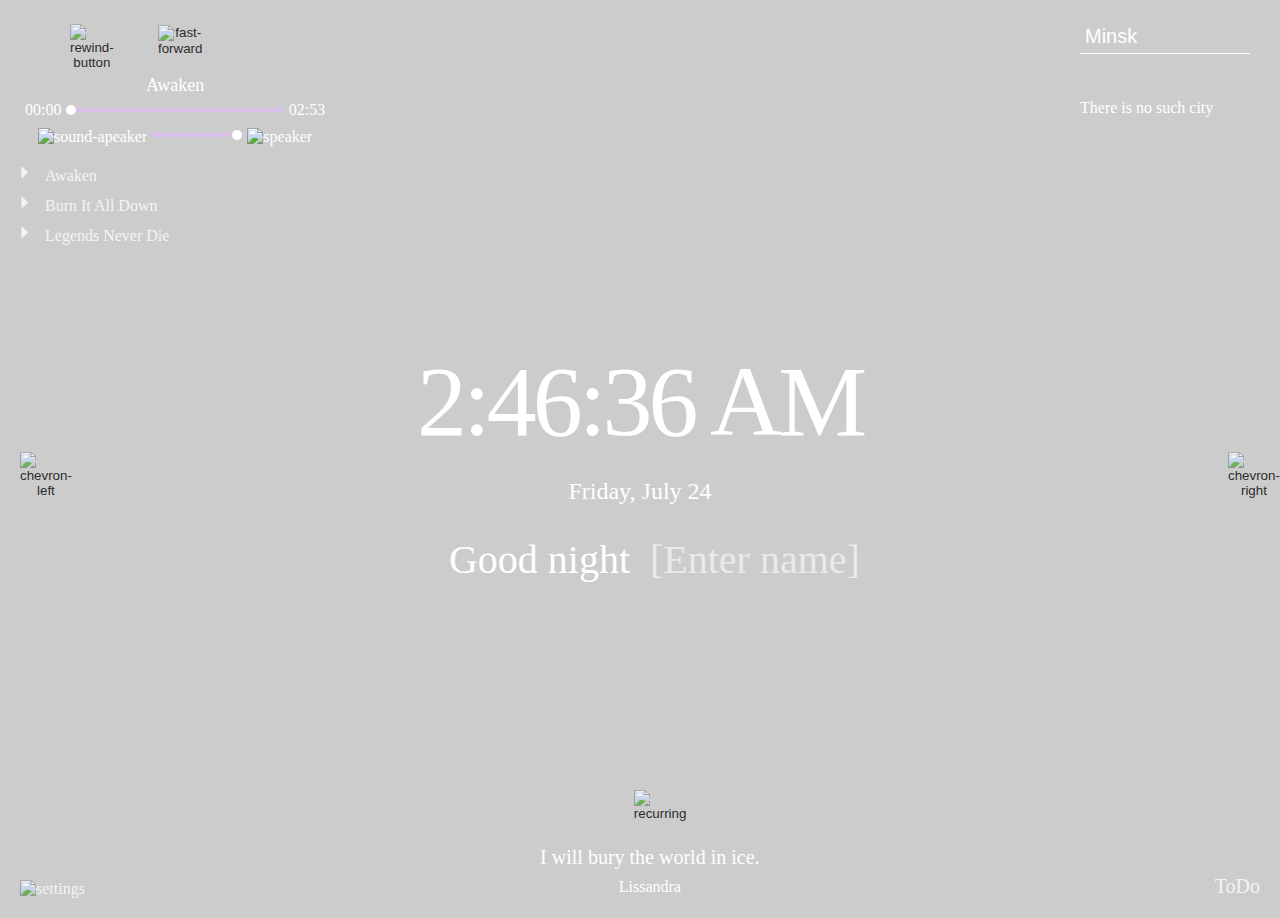
==== commit c13c26f9: "feat: did the main part" ====
--- a/index.html
+++ b/index.html
@@ -145,9 +145,24 @@
       <div class="author"></div>
     </div>
     </div>
-    <div class="todo-list">ToDo</div>
+      <div class="todo-list-button">ToDo</div>
+    <div class="todo-block-wrapper">
+      <div class="todo-title">ToDo List</div>
+      <div class="create-new-todo">
+      <input type="text" id="todo-input">
+      <div class="add-button-wrapper">
+      <button class="add">Add</button>
+    </div>
+    </div>
+
+    <div class="todo-list-wrapper">
+      <ul class="todo">
+      </ul>
+    </div>
+
+    </div>
   </footer>
   <script type="module" src="./src/script.js"></script>
-  <script src="./src/playList.js"></script>
+  <script type="module" src="./src/playList.js"></script>
 </body>
 </html>--- a/src/css/style.css
+++ b/src/css/style.css
@@ -31,8 +31,8 @@
   }
 
 body {
-  min-width: 480px;
   min-height: 100vh;
+  height: 100vh;
   font-size: 16px;
   color: #fff;
   text-align: center;
@@ -42,6 +42,13 @@
   background-size: cover;
   background-position: center;
   overflow: hidden;
+  position: relative;
+}
+
+html {
+  overflow: hidden;
+  min-height: 100vh;
+  height: 100vh;
 }
   
   .header {
@@ -54,6 +61,11 @@
     padding: 20px;
   }
 
+  li {
+    padding: 6px;
+    list-style-type: none;
+  }
+
   .track-name {
     font-size: 18px;
   }
@@ -81,11 +93,13 @@
   .no-volume-icon {
     padding-right: 3px;
     padding-top: 4px;
+    cursor: pointer;
   }
 
   .volume-icon {
     padding-left: 4px;
     padding-top: 4px;
+    cursor: pointer;
   }
   
   .play-list {
@@ -364,10 +378,9 @@
     background-color: black;
     opacity: .9;
     transition: 1s;
-    height: 0;
-  }
-
-  .settings-height {
+    left: -300px;
+    z-index: 5;
+    border-radius: 10px;
     height: 380px;
   }
 
@@ -397,14 +410,6 @@
     width: 40px;
     height: 22px;
     cursor: pointer;
-  }
-
-  .clicked {
-    background-color: rgb(215, 191, 231);;
-    width: 40px;
-    height: 22px;
-    color: black;
-    transition: 0.5s;
   }
 
   .russian {
@@ -442,16 +447,6 @@
 
   .title {
     font-size: 18px;
-  }
-
-  .todo-list {
-    font-size: 20px;
-    cursor: pointer;
-    opacity: .8;
-  }
-
-  .todo-list:hover {
-    opacity: 1;
   }
   
   .change-quote {
@@ -526,10 +521,110 @@
     transform:translateX(28px);
   }
 
+  .todo-block-wrapper {
+    display: flex;
+    flex-direction: column;
+    width: 240px;
+    height: 380px;
+    background-color: black;
+    opacity: .9;
+    position: absolute;
+    right: -350px;
+    transition: 1s;
+    border-radius: 10px;
+  }
+
+  .todo-list-button {
+    font-size: 20px;
+    cursor: pointer;
+    opacity: .8;
+    z-index: 5;
+    position: relative;
+  }
+
+  
+  .todo-list-button:hover {
+    opacity: 1;
+  }
+
+  .add {
+    width: 196px;
+    height: 23px;
+    font-size: 15px;
+    margin-top: 10px;
+    background-color: rgb(215, 191, 231);
+    cursor: pointer;
+  }
+
+  .todo-title {
+    font-size: 18px;
+    margin-top: 10px;
+  }
+
+  #todo-input {
+    margin-top: 10px;
+    height: 23px;
+    font-size: 15px;
+  }
+
+  .todo-margin {
+    margin-top: 15px;
+  }
+
+  .todo {
+    margin-top: 12px;
+    text-align: start;
+    margin-left: 16px;
+    font-size: 18px;
+  }
+
+  /*Classes for js*/
+
+  .clicked {
+    background-color: rgb(215, 191, 231);;
+    width: 40px;
+    height: 22px;
+    color: black;
+    transition: 0.5s;
+  }
+
   .hide {
     opacity: 0;
     transition: 1s;
   }
+
+  .show {
+    opacity: 1;
+    transition: 1s;
+  }
+
+  .settings-show {
+    left: 20px;
+  }
+
+  .todo-show {
+    right: 20px;
+  }
+
+  .todo-icon {
+    background: url('https://img.icons8.com/material-outlined/24/FFFFFF/cancel--v1.png');
+    display: flex;
+  }
+
+  .todo-li {
+    display: flex;
+    justify-content: space-between;
+  }
+
+  .todo-img {
+    cursor: pointer;
+    margin-right: 10px;
+  }
+
+  label {
+    margin-left: 10px;
+  }
+
   
   @media (max-width: 768px) {
     .time {
@@ -550,4 +645,196 @@
       font-size: 32px;
       padding: 5px;
     }
+
+    body {
+      background-position-x: center;
+    }
+  }
+
+
+  @media (max-width: 520px) {
+    .time {
+      min-height: 60px;
+      font-size: 55px;    
+    }
+  
+    .greeting-container {
+      min-height: 30px;
+      font-size: 28px;
+    }
+
+    .date {
+      font-size: 23px;
+      margin-bottom: 0;
+    }
+
+    .track-name {
+      font-size: 16px;
+    }
+
+    .progress-bar {
+      width: 50%;
+    }
+
+    .play-list {
+      margin-top: 0;
+    }
+
+    .player-controls {
+      margin-left: 30px;
+    }
+
+    .player {
+      max-width: 180px;
+    }
+
+    .weather {
+      align-items: flex-end;
+    }
+
+    .progress-bar-container {
+      max-height: 23px;
+    }
+
+    .volume-container {
+      max-height: 23px;
+    }
+
+    .city {
+      font-size: 16px;
+      width: 140px;
+    }
+
+    .quote {
+      font-size: 16px;
+    }
+
+    .author {
+      font-size: 14px;
+    }
+
+    .change-quote {
+      margin-bottom: 15px;
+    }
+
+    .main {
+      min-height: 170px;
+    }
+
+    .settings-list {
+      width: 170px;
+      height: 390px;
+    }
+
+    .title, .language {
+      font-size: 16px;
+    }
+
+    .english, .russian {
+      font-size: 16px;
+    }
+
+    .checkbox-ios .checkbox-ios-switch {
+      width: 40px;
+      height: 19px;
+    }
+
+    .checkbox-ios .checkbox-ios-switch:before {
+      width: 18px;
+      height: 18px;
+    }
+
+    .checkbox-ios input[type=checkbox]:checked + .checkbox-ios-switch:before {
+      transform: translateX(21px);
+    }
+
+    .blocks_wrapper {
+      margin: 10px;
+    }
+
+    .language_wrapper {
+      margin: 10px;
+    }
+
+    .todo-block-wrapper {
+      width: 170px;
+      height: 390px;
+    }
+
+    #todo-input {
+      max-width: 150px;
+    }
+
+    .add {
+      max-width: 150px;
+    }
+
+    .todo-title {
+      font-size: 16px;
+    }
+
+    .todo-li {
+      font-size: 16px;
+    }
+
+    .todo-img {
+      max-width: 20px;
+      max-height: 20px;
+    }
+  }
+
+  @media (max-width: 380px) {
+    .play {
+      width: 35px;
+      height: 35px;
+      background-size: 35px 35px;
+    }
+
+    .pause {
+      width: 35px;
+      height: 35px;
+      background-size: 35px 35px;
+    }
+
+    .player-controls {
+      width: 105px;
+      margin-left: 40px;
+    }
+
+    .progress-bar, .volume {
+      height: 3px;
+    }
+
+    .total-duration, .current-duration {
+      font-size: 14px;
+    }
+
+    .city {
+      max-width: 120px;
+    }
+
+    .weather {
+      font-size: 14px;
+    }
+
+   .play-item {
+    font-size: 14px;
+   }
+
+   .quote {
+    font-size: 14px;
+    line-height: 20px;
+   }
+
+   .author {
+    line-height: 20px;
+   }
+
+   .header, .main, .footer {
+    padding: 10px;
+   }
+
+   .footer {
+    height: 27vh;
+   }
   }